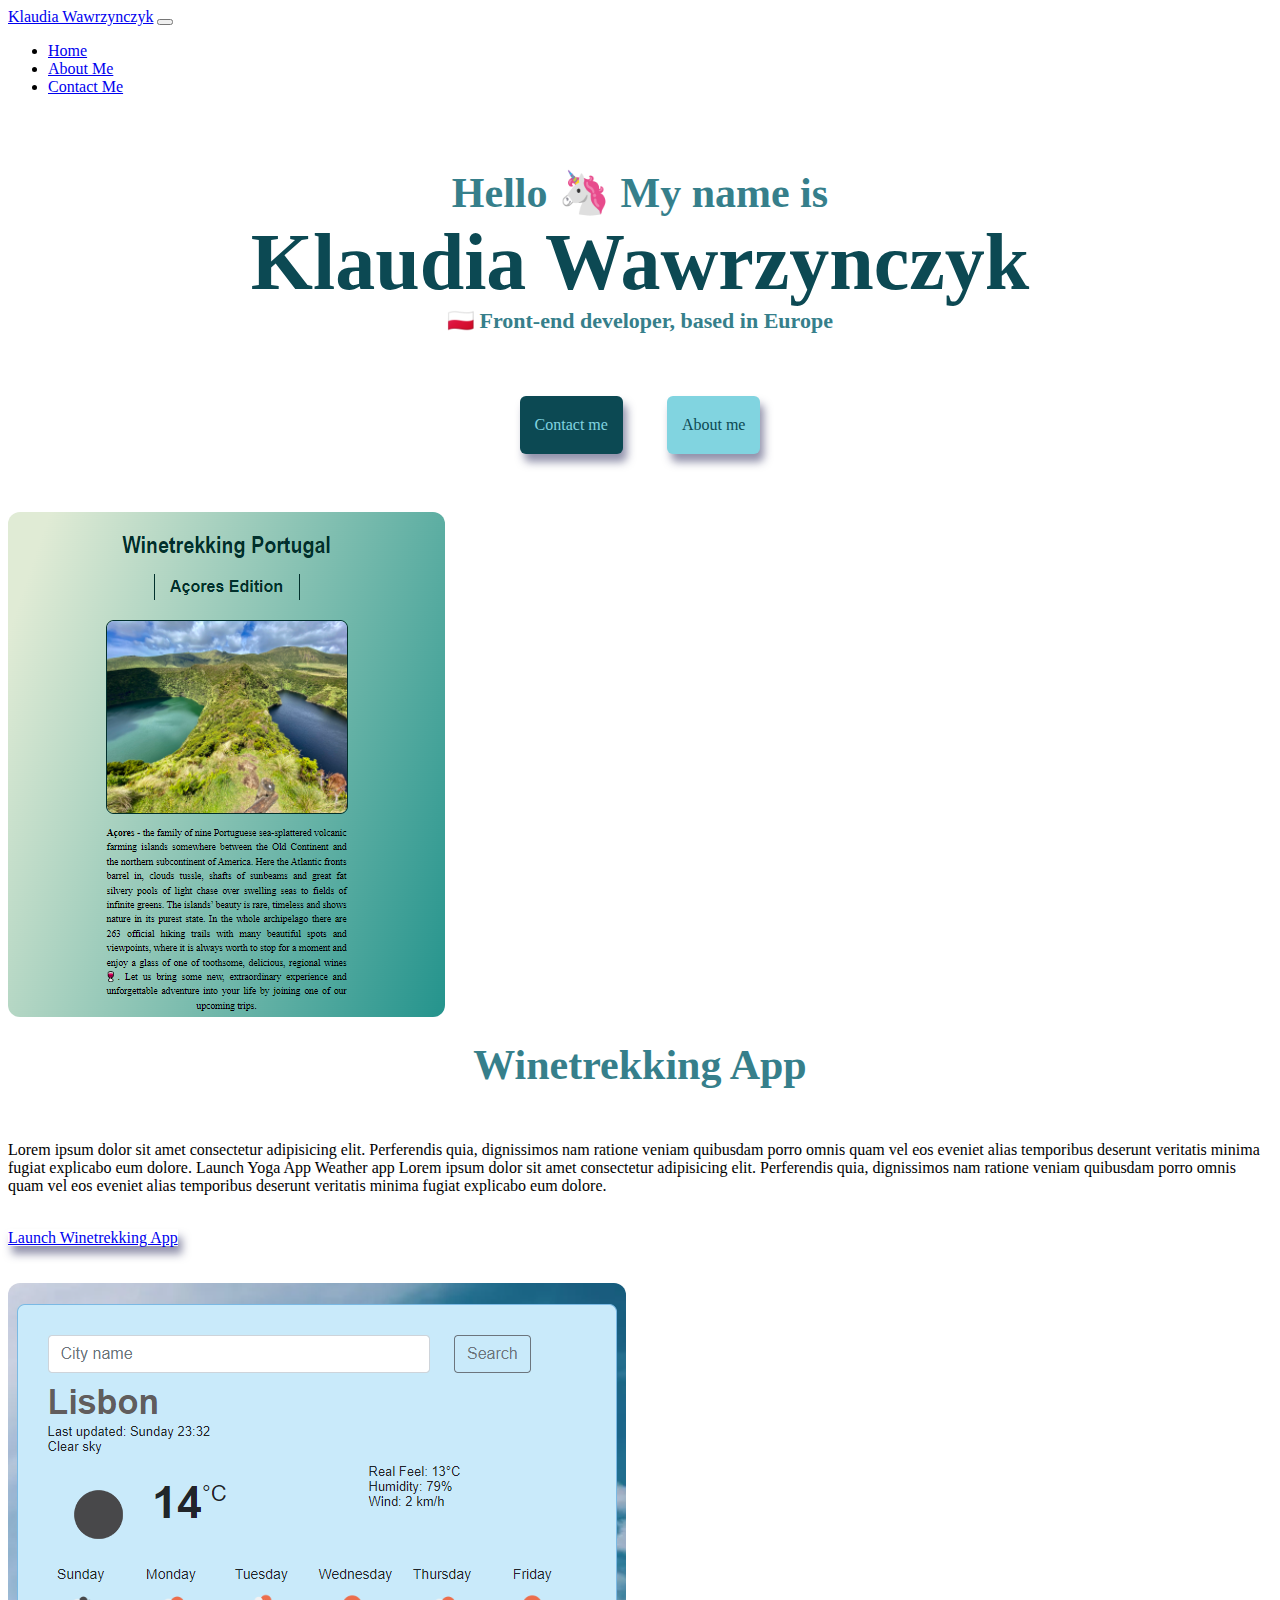
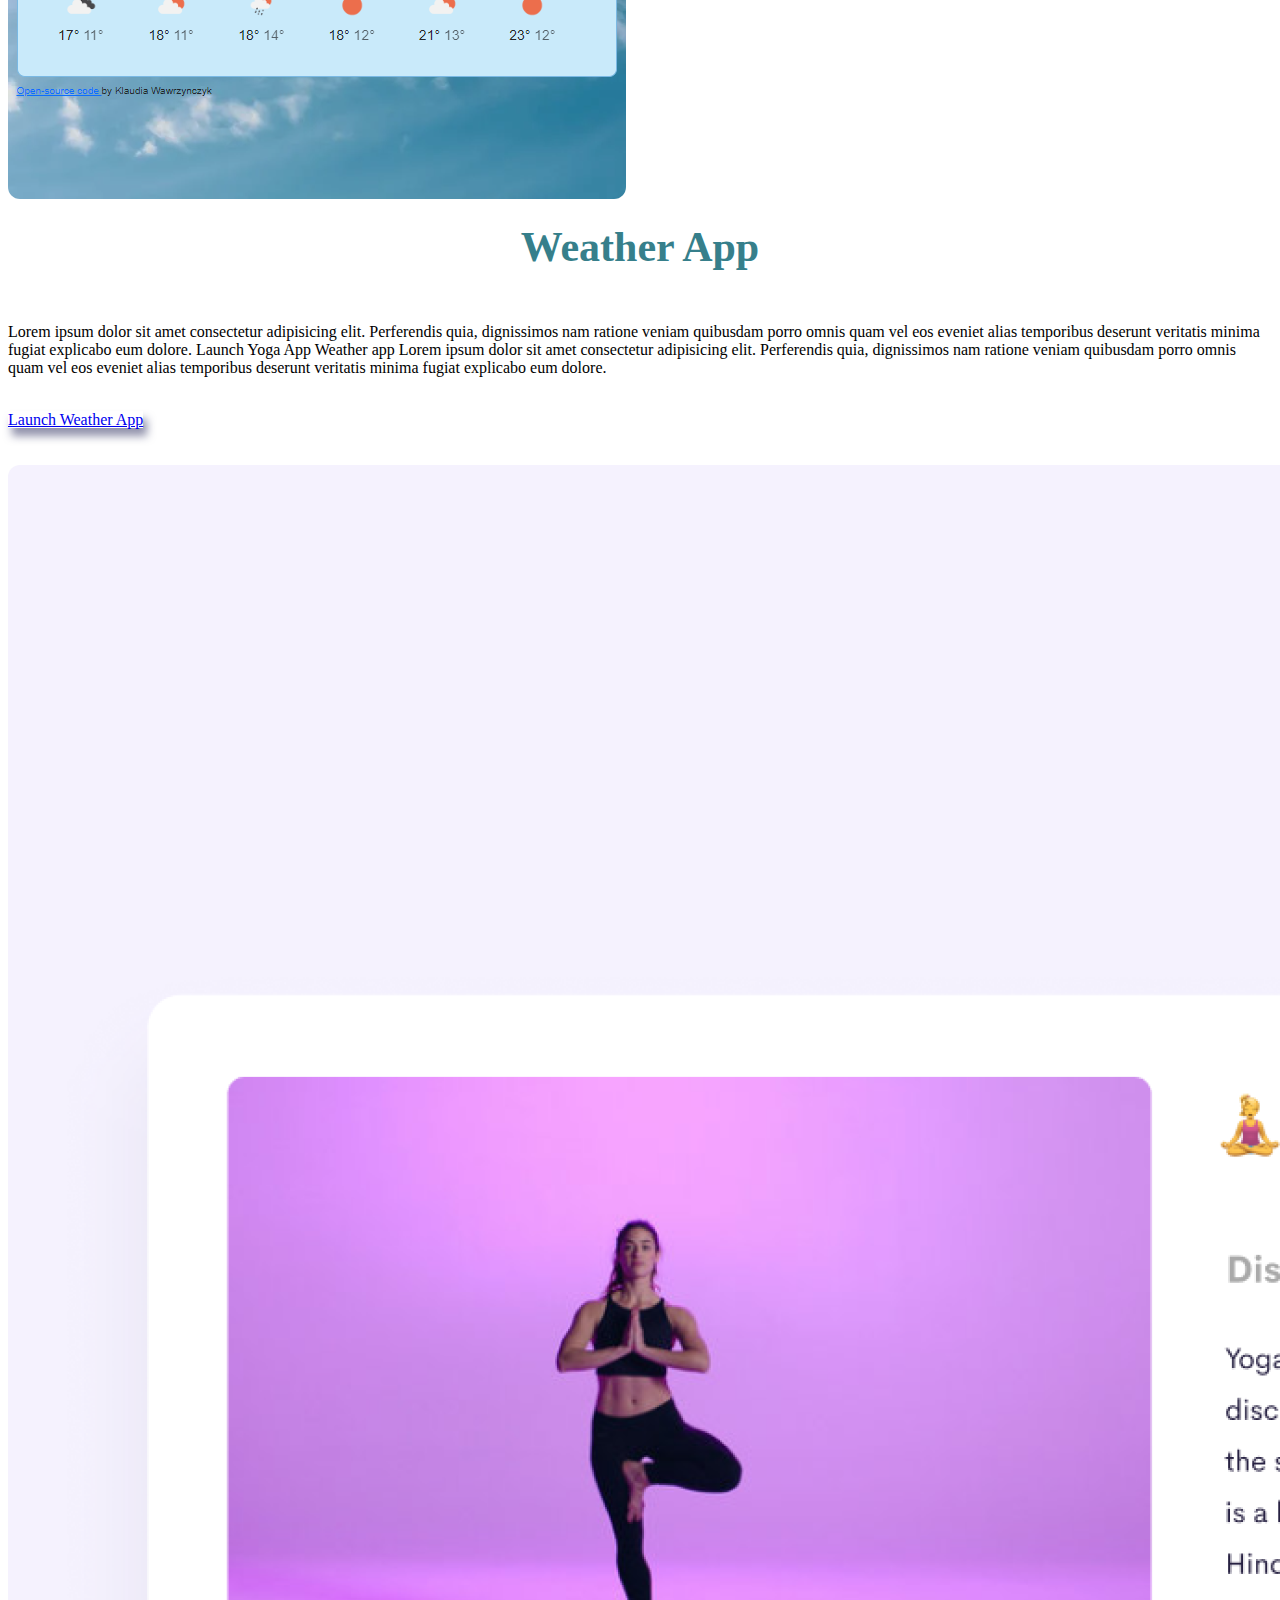
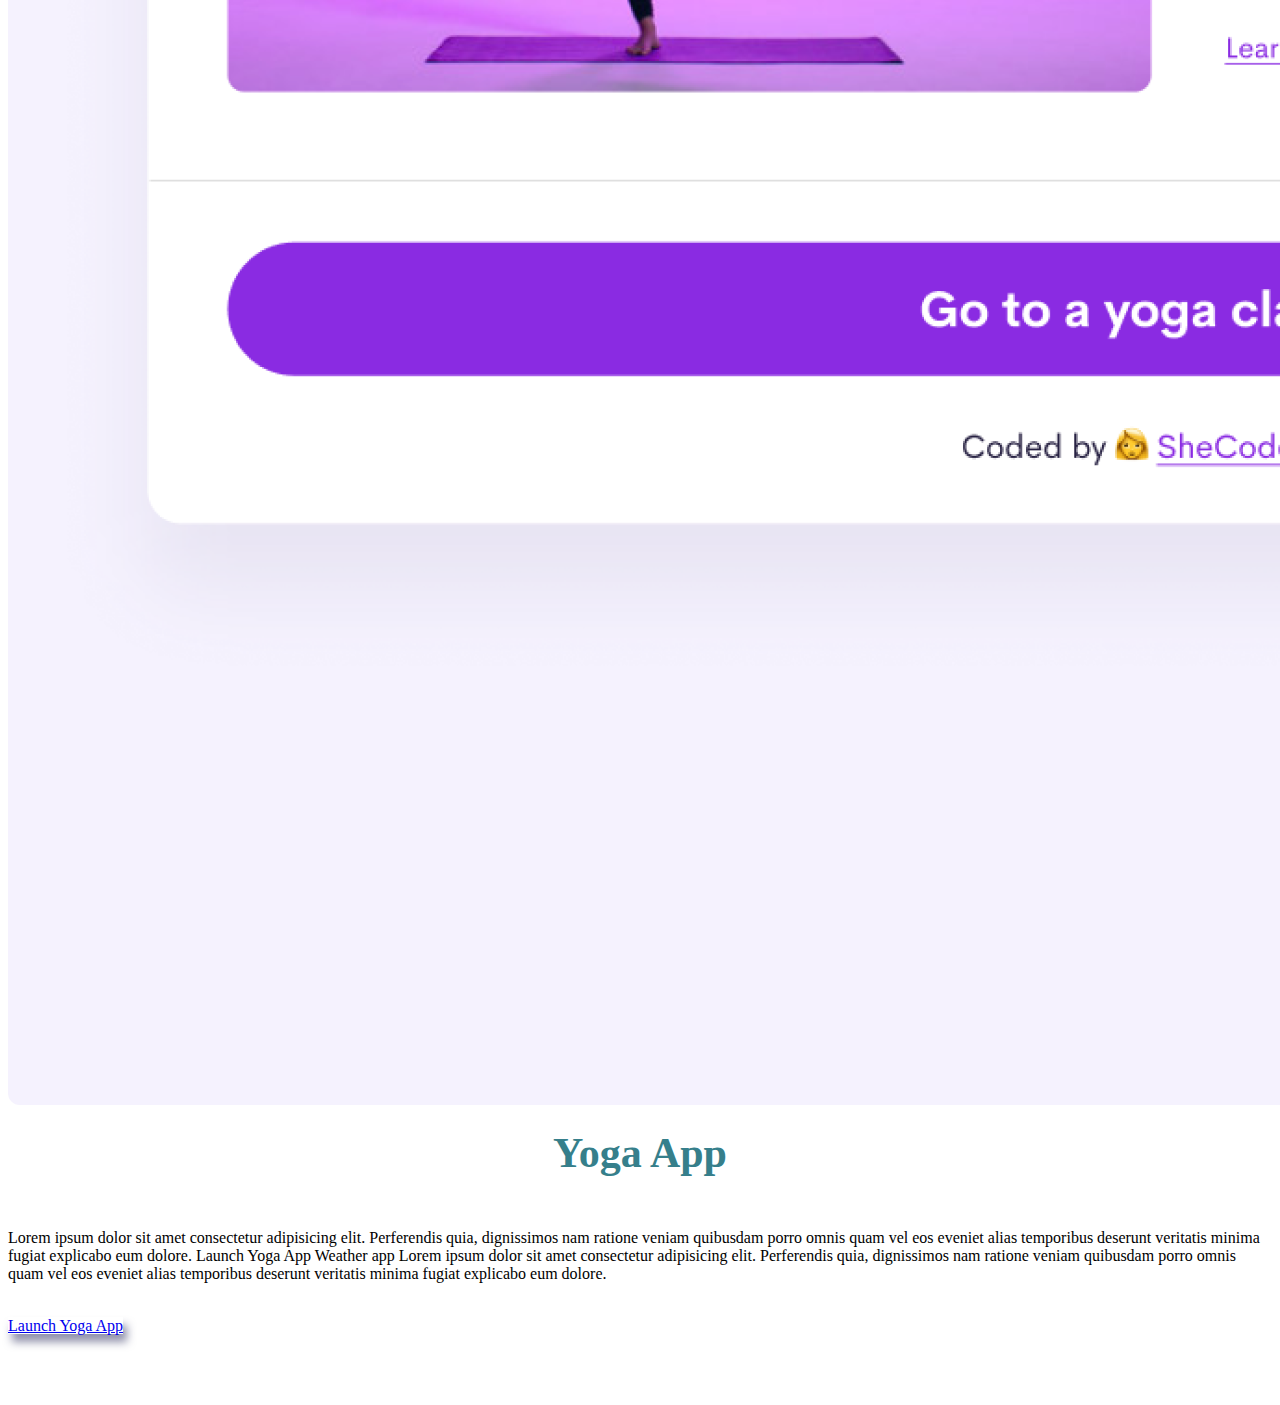
==== index.html @ 6a00c67e "pages added to repository" ====
<!DOCTYPE html>
<html lang="en">
  <head>
    <meta charset="UTF-8" />
    <meta name="viewport" content="width=device-width, initial-scale=1.0" />
    <meta http-equiv="X-UA-Compatible" content="ie=edge" />
    <title>SheCodes</title>
    <link
      href="https://cdn.jsdelivr.net/npm/bootstrap@5.1.3/dist/css/bootstrap.min.css"
      rel="stylesheet"
      integrity="sha384-1BmE4kWBq78iYhFldvKuhfTAU6auU8tT94WrHftjDbrCEXSU1oBoqyl2QvZ6jIW3"
      crossorigin="anonymous"
    />
    <link href="/src/style.css" rel="stylesheet" type="text/css" />
    <script
      src="https://cdn.jsdelivr.net/npm/bootstrap@5.1.3/dist/js/bootstrap.bundle.min.js"
      integrity="sha384-ka7Sk0Gln4gmtz2MlQnikT1wXgYsOg+OMhuP+IlRH9sENBO0LRn5q+8nbTov4+1p"
      crossorigin="anonymous"
    ></script>
  </head>
  <body>
    <nav class="navbar navbar-expand-lg navbar-light bg-light">
      <div class="container-fluid">
        <a class="navbar-brand" href="#">Klaudia Wawrzynczyk</a>
        <button
          class="navbar-toggler"
          type="button"
          data-bs-toggle="collapse"
          data-bs-target="#navbarNav"
          aria-controls="navbarNav"
          aria-expanded="false"
          aria-label="Toggle navigation"
        >
          <span class="navbar-toggler-icon"></span>
        </button>
        <div class="collapse navbar-collapse" id="navbarNav">
          <ul class="navbar-nav">
            <li class="nav-item">
              <a class="nav-link active" aria-current="page" href="/">Home</a>
            </li>
            <li class="nav-item">
              <a class="nav-link" href="/about.html">About Me</a>
            </li>
            <li class="nav-item">
              <a class="nav-link" href="/about.html#contact-me">Contact Me</a>
            </li>
          </ul>
        </div>
      </div>
    </nav>
    <br>
    <br>
    <h2>Hello 🦄 My name is</h2>
    <h1>Klaudia Wawrzynczyk</h1>
    <h3>🇵🇱 Front-end developer, based in Europe</h3>
    <div class="further-info">
      <a href="/about.html#contact-me" class="email-address">Contact me</a>
      <a href="/about.html" class="about-me">About me</a>
    </div>
    <br />
    <br />
    <div class="container">
      <div class="row">
        <div class="col-md-6">
          <img
            src="/images/image-acores.png"
            class="img-fluid winetrekking"
            alt=""
          />
        </div>
        <div class="col-md-6">
          <h2><span class="title">Winetrekking App</span></h2>
          <br />
          <br />
          <p>
            Lorem ipsum dolor sit amet consectetur adipisicing elit. Perferendis
            quia, dignissimos nam ratione veniam quibusdam porro omnis quam vel
            eos eveniet alias temporibus deserunt veritatis minima fugiat
            explicabo eum dolore. Launch Yoga App Weather app Lorem ipsum dolor
            sit amet consectetur adipisicing elit. Perferendis quia, dignissimos
            nam ratione veniam quibusdam porro omnis quam vel eos eveniet alias
            temporibus deserunt veritatis minima fugiat explicabo eum dolore.
          </p>
          <br />
          <a class="btn btn-primary" href="#" role="button"
            >Launch Winetrekking App</a
          >
        </div>
      </div>
    </div>
    <br />
    <br />
    <div class="container">
      <div class="row">
        <div class="col-md-6">
          <img
            src="images/image-weather-app.png"
            class="img-fluid weather-app"
          />
        </div>
        <div class="col-md-6">
          <h2><span class="title">Weather App</span></h2>
          <br />
          <br />
          <p>
            Lorem ipsum dolor sit amet consectetur adipisicing elit. Perferendis
            quia, dignissimos nam ratione veniam quibusdam porro omnis quam vel
            eos eveniet alias temporibus deserunt veritatis minima fugiat
            explicabo eum dolore. Launch Yoga App Weather app Lorem ipsum dolor
            sit amet consectetur adipisicing elit. Perferendis quia, dignissimos
            nam ratione veniam quibusdam porro omnis quam vel eos eveniet alias
            temporibus deserunt veritatis minima fugiat explicabo eum dolore.
          </p>
          <br />
          <a class="btn btn-primary" href="#" role="button"
            >Launch Weather App</a
          >
        </div>
      </div>
    </div>
    <br>
    <br>
        <div class="container">
      <div class="row">
        <div class="col-md-6">
          <img
            src="images/yoga.png"
            class="img-fluid winetrekking"
            alt=""
          />
        </div>
        <div class="col-md-6">
          <h2><span class="title">Yoga App</span></h2>
          <br />
          <br />
          <p>
            Lorem ipsum dolor sit amet consectetur adipisicing elit. Perferendis
            quia, dignissimos nam ratione veniam quibusdam porro omnis quam vel
            eos eveniet alias temporibus deserunt veritatis minima fugiat
            explicabo eum dolore. Launch Yoga App Weather app Lorem ipsum dolor
            sit amet consectetur adipisicing elit. Perferendis quia, dignissimos
            nam ratione veniam quibusdam porro omnis quam vel eos eveniet alias
            temporibus deserunt veritatis minima fugiat explicabo eum dolore.
          </p>
          <br />
          <a class="btn btn-primary" href="#" role="button"
            >Launch Yoga App</a
          >
        </div>
      </div>
    </div>
  </body>
</html>
---- src/style.css ----
:root {
  --brand-color: #0c4953;
  --light-brand-color: #367f8b;
  --lighter-brand-color: #81d4e0;
  --box-shadow: rgba(37, 39, 89, 0.5) 4px 8px 8px 0;
}

body {
  margin: 60 auto;
  margin-bottom: 70px;
}

h1,
h2,
h3 {
  text-align: center;
  margin: auto;
}
h2,
h3 {
  color: var(--light-brand-color);
}
h2 {
  padding-top: 20px;
  font-size: 42px;
}
h1 {
  font-size: 80px;
  color: var(--brand-color);
}
h3 {
  font-size: 22px;
}

.further-info {
  display: flex;
  margin-top: 40px;
  justify-content: center;
}

.further-info a {
  margin: 22px;
  border-radius: 6px;
  padding: 20px 15px;
  text-decoration: none;
}

.email-address {
  color: var(--lighter-brand-color);
  background: var(--brand-color);
  box-shadow: var(--box-shadow);
}

.about-me {
  color: var(--brand-color);
  background: var(--lighter-brand-color);
  box-shadow: var(--box-shadow);
}

.back-to-homepage {
  display: block;
  text-align: center;
}

.education-description {
  display: flex;
  margin: 30px 0;
}

.education-description p {
  display: flex;
  margin: 12px;
}

.about-me-description {
  padding: 20px;
  border-radius: 5px;
  text-align: center;
  font-size: 16px;
  line-height: 1.5;
  background: var(--lighter-brand-color);
}

.email-contact {
  display: flex;
  justify-content: center;
  font-size: 26px;
  text-decoration: none;
}

.email-contact:hover {
  text-decoration: underline;
}

.btn-primary {
  box-shadow: var(--box-shadow);
}

.winetrekking {
    border-radius: 12px;
}

.weather-app {
  border-radius: 12px;
}
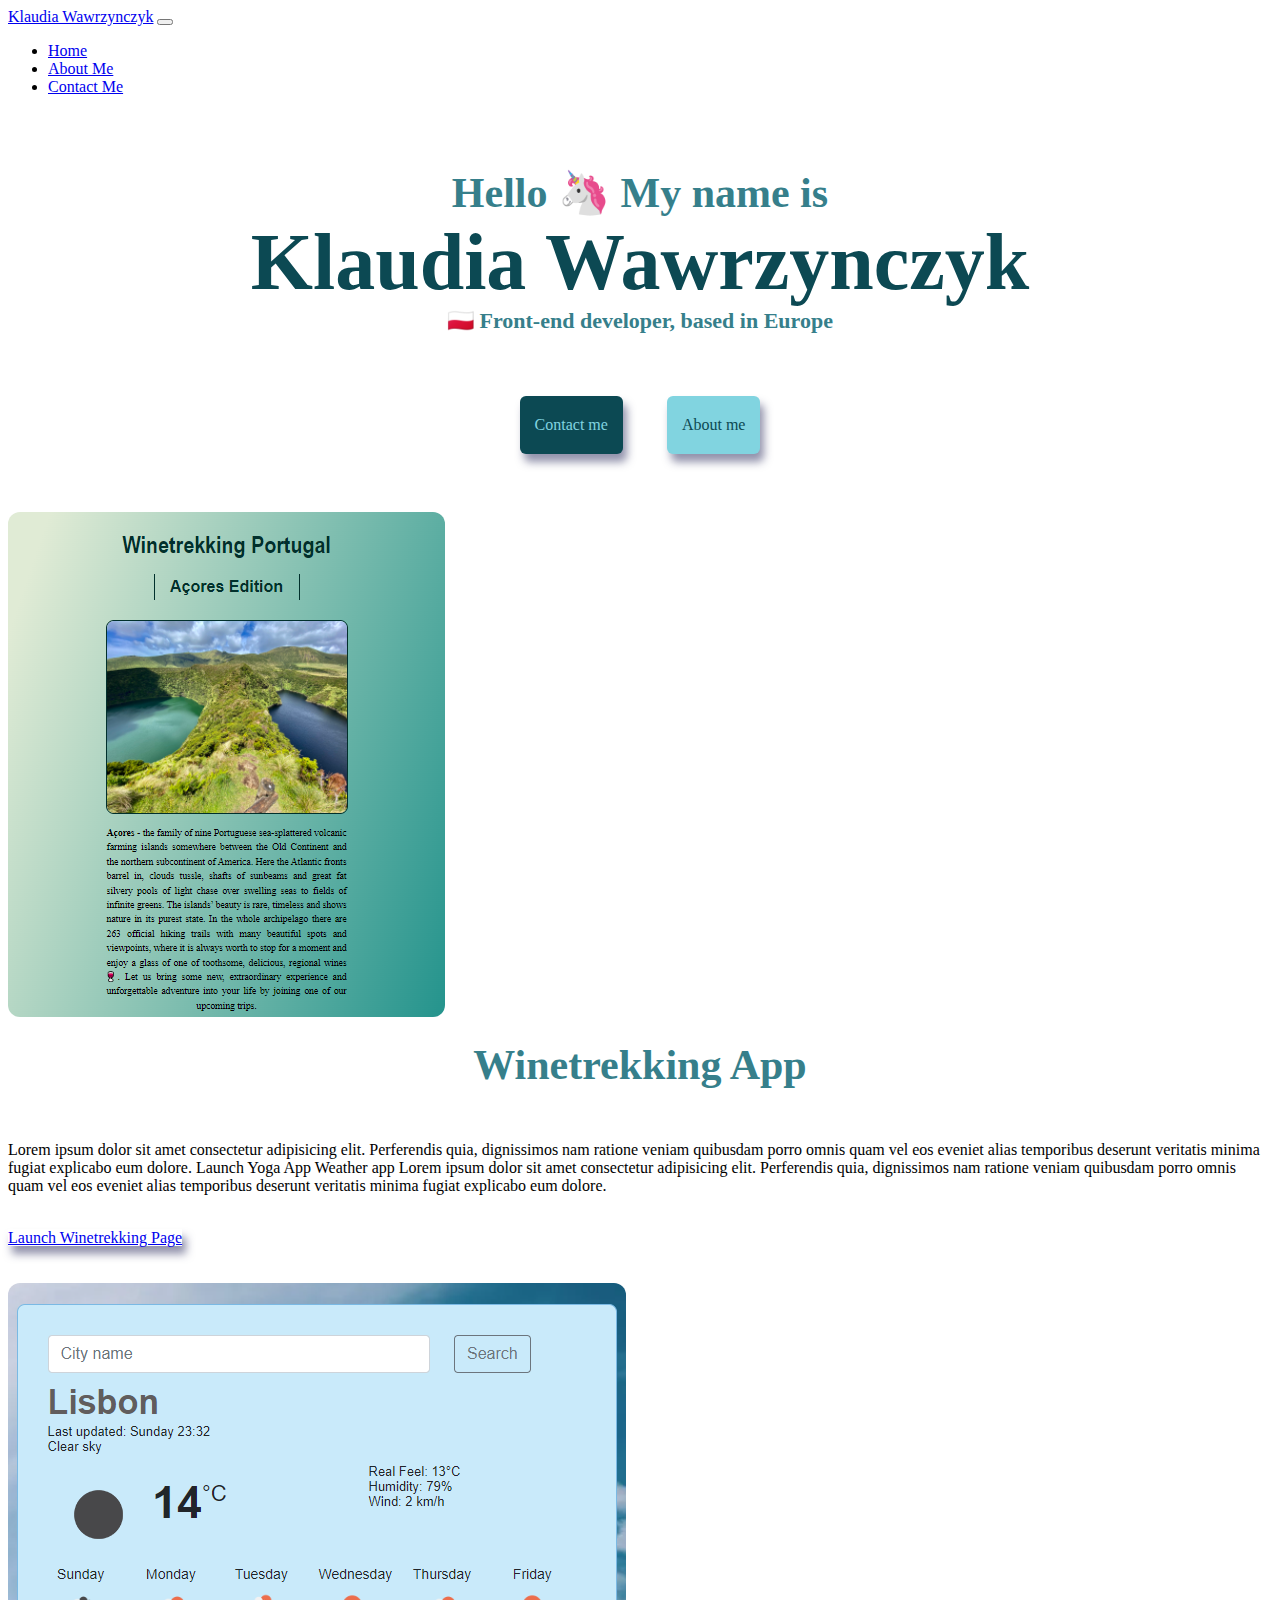
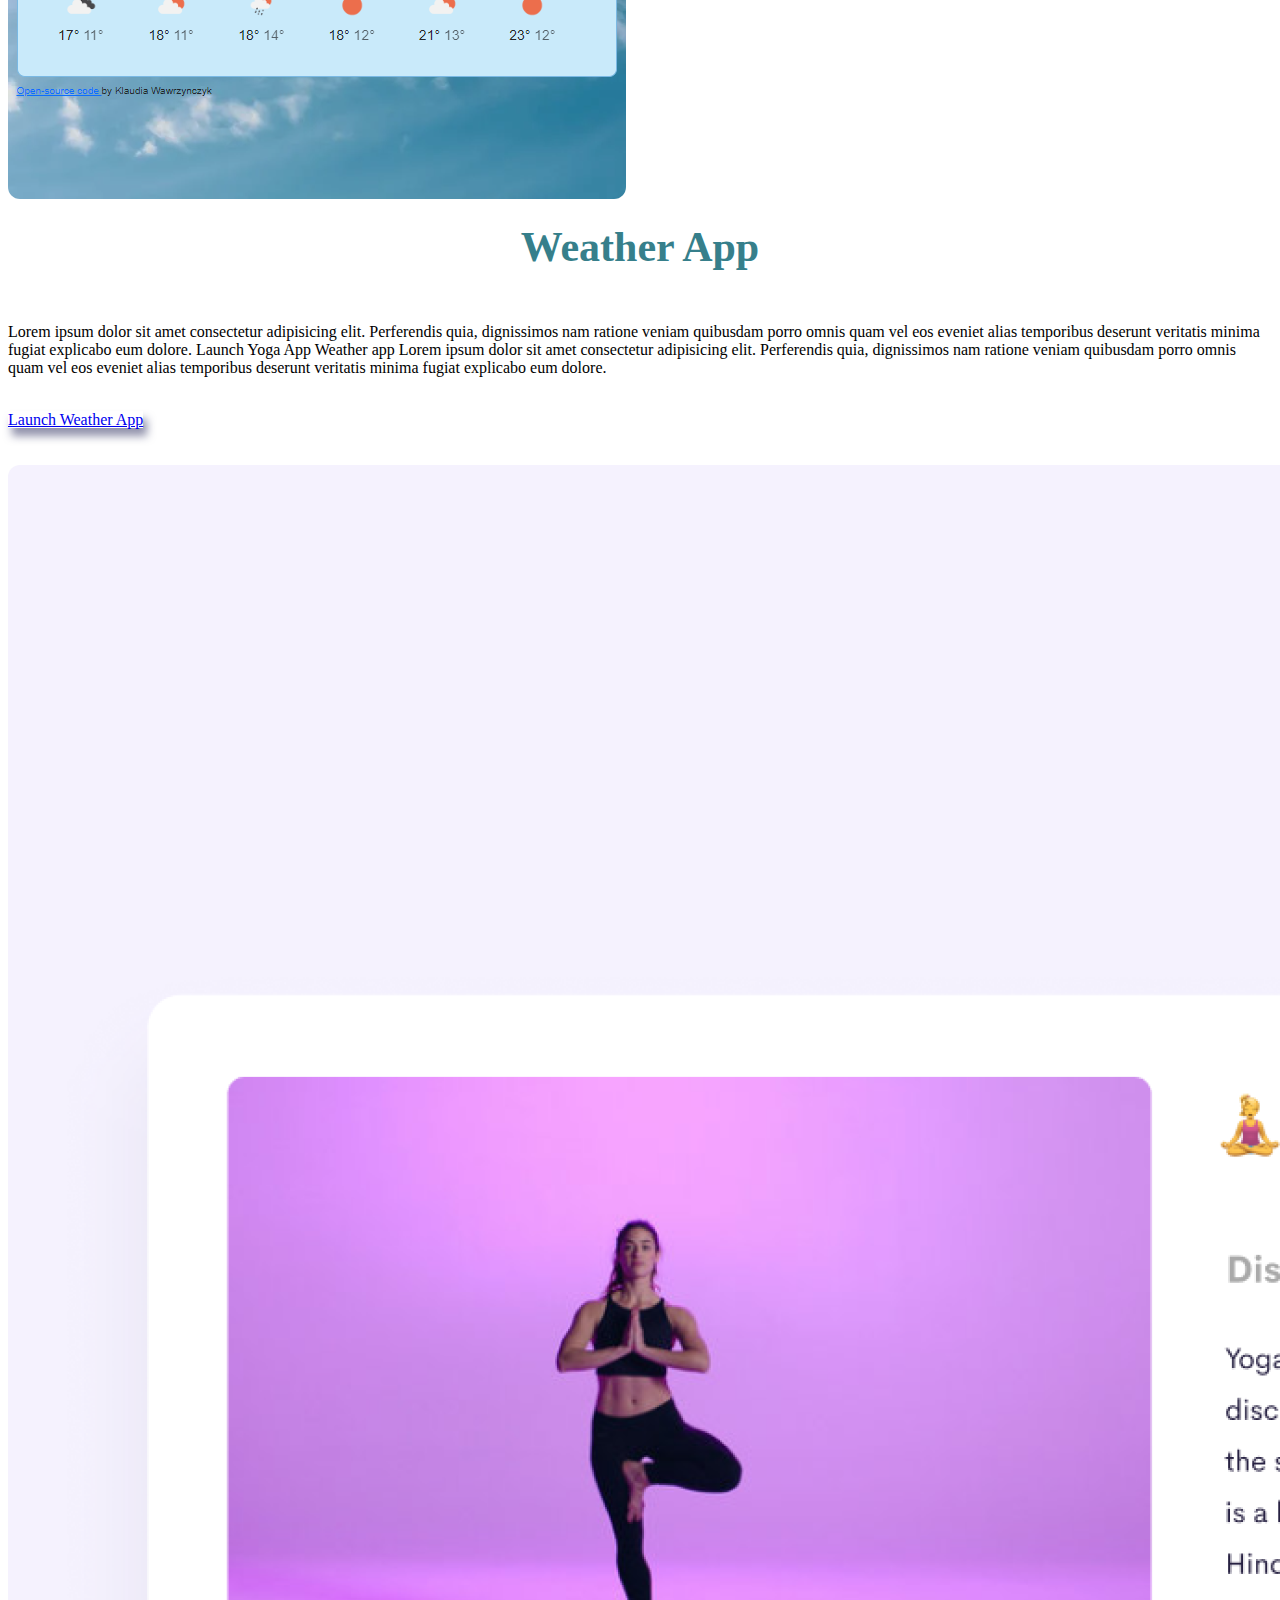
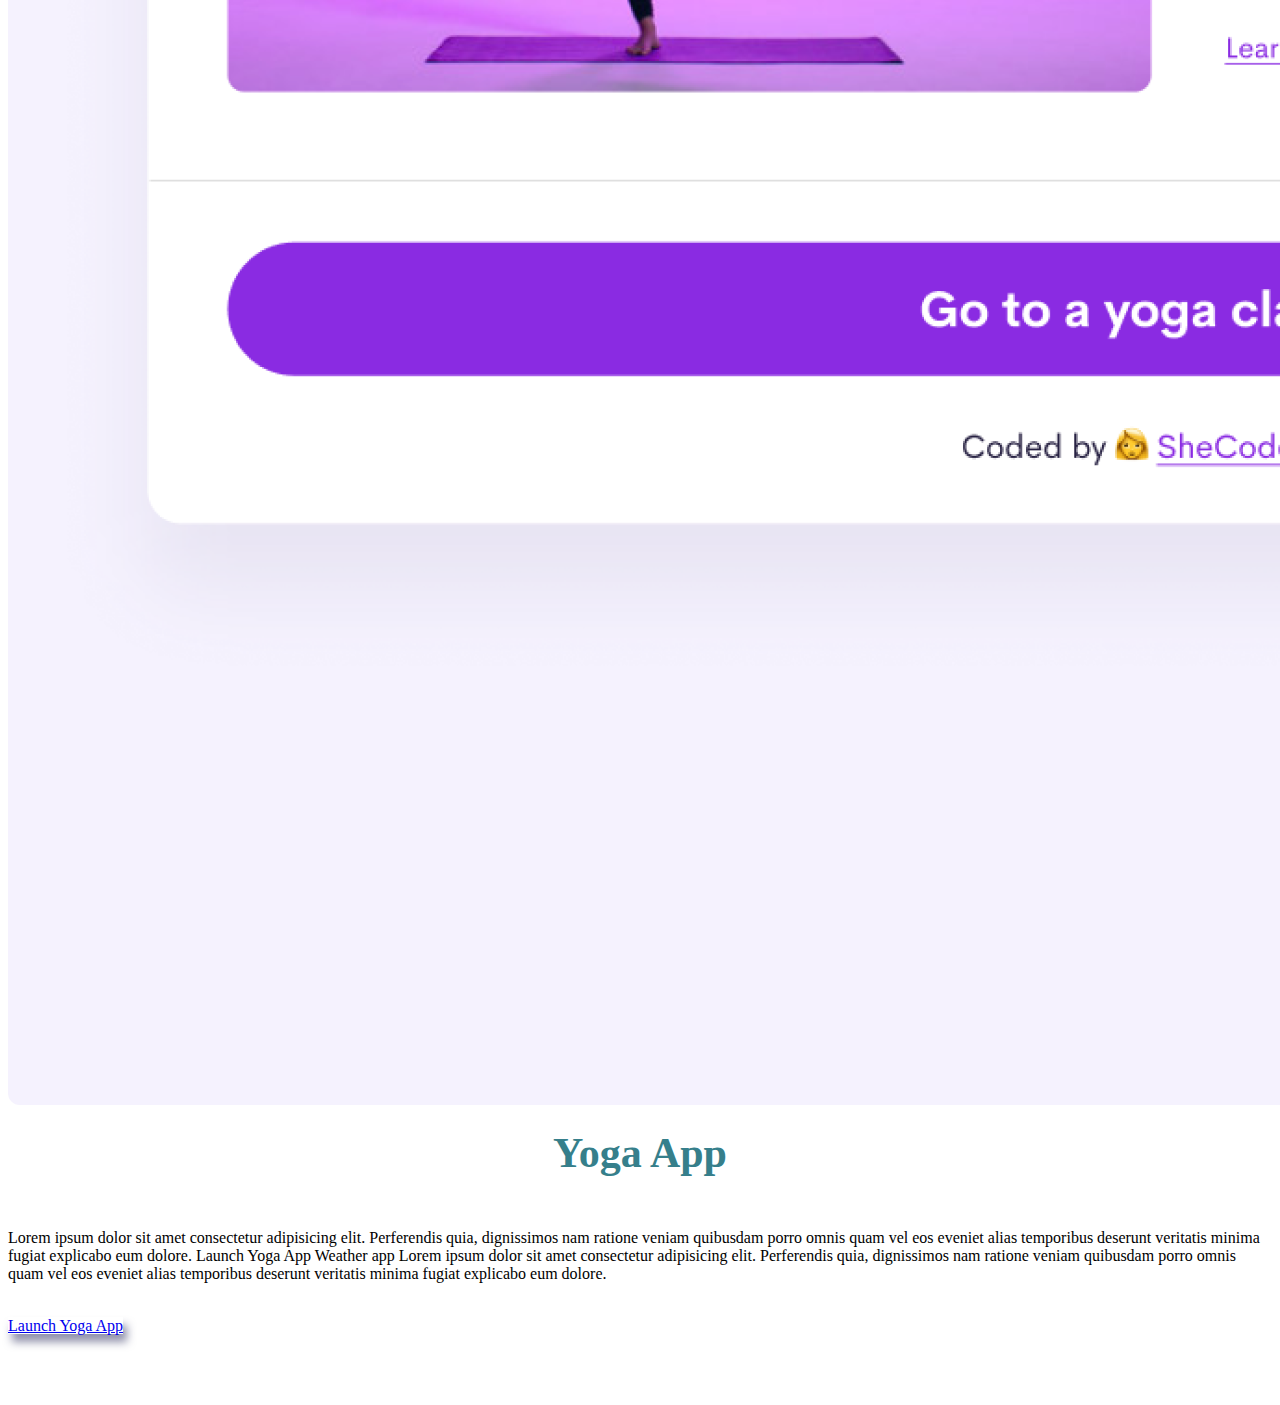
==== commit de6f22ce: "SEO applied" ====
--- a/index.html
+++ b/index.html
@@ -4,7 +4,7 @@
     <meta charset="UTF-8" />
     <meta name="viewport" content="width=device-width, initial-scale=1.0" />
     <meta http-equiv="X-UA-Compatible" content="ie=edge" />
-    <title>SheCodes</title>
+    <title>Klaudia Wawrzynczyk - front-end web developer</title>
     <link
       href="https://cdn.jsdelivr.net/npm/bootstrap@5.1.3/dist/css/bootstrap.min.css"
       rel="stylesheet"
@@ -21,7 +21,9 @@
   <body>
     <nav class="navbar navbar-expand-lg navbar-light bg-light">
       <div class="container-fluid">
-        <a class="navbar-brand" href="#">Klaudia Wawrzynczyk</a>
+        <a class="navbar-brand" href="/" title="Go to Homepage"
+          >Klaudia Wawrzynczyk</a
+        >
         <button
           class="navbar-toggler"
           type="button"
@@ -35,27 +37,34 @@
         </button>
         <div class="collapse navbar-collapse" id="navbarNav">
           <ul class="navbar-nav">
-            <li class="nav-item">
+            <li class="nav-item" title="Go to Homepage">
               <a class="nav-link active" aria-current="page" href="/">Home</a>
             </li>
-            <li class="nav-item">
+            <li class="nav-item" title="Go to About Me page">
               <a class="nav-link" href="/about.html">About Me</a>
             </li>
-            <li class="nav-item">
+            <li class="nav-item" title="Contact me here">
               <a class="nav-link" href="/about.html#contact-me">Contact Me</a>
             </li>
           </ul>
         </div>
       </div>
     </nav>
-    <br>
-    <br>
+    <br />
+    <br />
     <h2>Hello 🦄 My name is</h2>
     <h1>Klaudia Wawrzynczyk</h1>
     <h3>🇵🇱 Front-end developer, based in Europe</h3>
     <div class="further-info">
-      <a href="/about.html#contact-me" class="email-address">Contact me</a>
-      <a href="/about.html" class="about-me">About me</a>
+      <a
+        href="/about.html#contact-me"
+        class="email-address"
+        title="Contact me here"
+        >Contact me</a
+      >
+      <a href="/about.html" class="about-me" title="Go to About Me page"
+        >About me</a
+      >
     </div>
     <br />
     <br />
@@ -66,6 +75,7 @@
             src="/images/image-acores.png"
             class="img-fluid winetrekking"
             alt=""
+            title="Winetrekking Page"
           />
         </div>
         <div class="col-md-6">
@@ -82,8 +92,8 @@
             temporibus deserunt veritatis minima fugiat explicabo eum dolore.
           </p>
           <br />
-          <a class="btn btn-primary" href="#" role="button"
-            >Launch Winetrekking App</a
+          <a class="btn btn-primary" href="#" role="button" title="Go to Winetrekking Page"
+            >Launch Winetrekking Page</a
           >
         </div>
       </div>
@@ -96,6 +106,7 @@
           <img
             src="images/image-weather-app.png"
             class="img-fluid weather-app"
+            title="Weather App"
           />
         </div>
         <div class="col-md-6">
@@ -112,22 +123,18 @@
             temporibus deserunt veritatis minima fugiat explicabo eum dolore.
           </p>
           <br />
-          <a class="btn btn-primary" href="#" role="button"
+          <a class="btn btn-primary" href="#" role="button" title="Go to Weather App"
             >Launch Weather App</a
           >
         </div>
       </div>
     </div>
-    <br>
-    <br>
-        <div class="container">
+    <br />
+    <br />
+    <div class="container">
       <div class="row">
         <div class="col-md-6">
-          <img
-            src="images/yoga.png"
-            class="img-fluid winetrekking"
-            alt=""
-          />
+          <img src="images/yoga.png" class="img-fluid winetrekking" alt="" title="Yoga App"/>
         </div>
         <div class="col-md-6">
           <h2><span class="title">Yoga App</span></h2>
@@ -143,9 +150,7 @@
             temporibus deserunt veritatis minima fugiat explicabo eum dolore.
           </p>
           <br />
-          <a class="btn btn-primary" href="#" role="button"
-            >Launch Yoga App</a
-          >
+          <a class="btn btn-primary" href="#" role="button" title="Go to Yoga App">Launch Yoga App</a>
         </div>
       </div>
     </div>
--- a/src/style.css
+++ b/src/style.css
@@ -97,9 +97,36 @@
 }
 
 .winetrekking {
-    border-radius: 12px;
+  border-radius: 12px;
 }
 
 .weather-app {
   border-radius: 12px;
 }
+
+@media (max-width: 576px) {
+  .navbar-brand {
+    font-size: 14px;
+  }
+  .navbar-nav {
+    font-size: 14px;
+  }
+  h1 {
+    font-size: 32px;
+  }
+  h2 {
+    font-size: 24px;
+  }
+  h3 {
+    font: 18px;
+  }
+  .winetrekking {
+    width: 440px;
+    display: block;
+    margin: auto;
+  }
+  p {
+    font-size: 14px;
+    text-align: center;
+  }
+}
